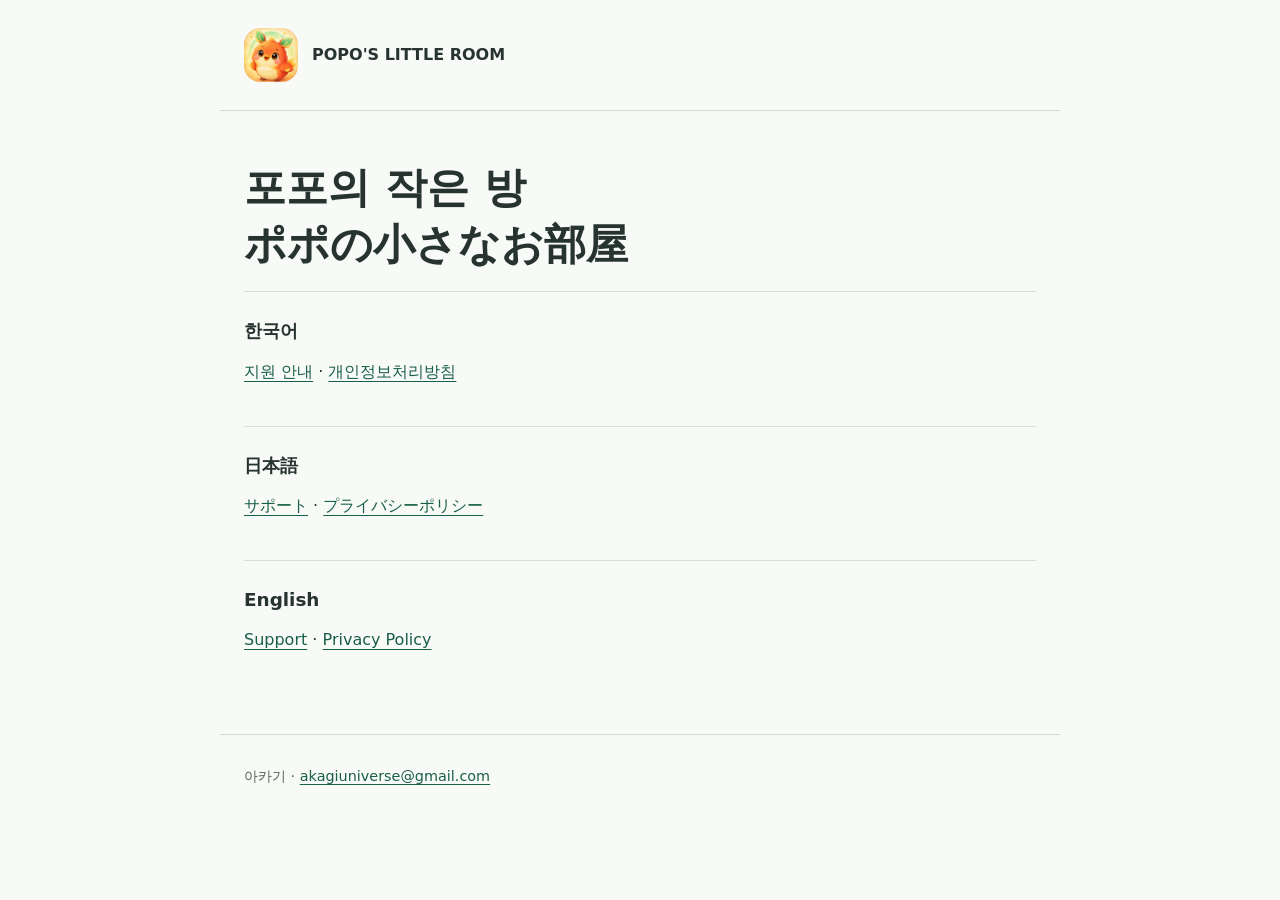
==== index.html @ 7d9c17ad "Popo support and privacy pages (ko/ja/en) for GitHub Pages Co-Authored-By: Claude Fable 5.1 <noreply" ====
<!doctype html><html lang="ko"><head><meta charset="utf-8"><meta name="viewport" content="width=device-width,initial-scale=1"><title>포포의 작은 방 · ポポの小さなお部屋 — Support</title><meta name="description" content="포포의 작은 방 앱 지원 및 개인정보처리방침 / ポポの小さなお部屋 サポートとプライバシー"><link rel="stylesheet" href="style.css"><link rel="icon" href="icon.png"></head><body><header><a class="brand" href="./"><img src="icon.png" alt="" width="54" height="54">POPO'S LITTLE ROOM</a></header><main><h1>포포의 작은 방<br><span lang="ja">ポポの小さなお部屋</span></h1><section><h2>한국어</h2><p><a href="ko/">지원 안내</a> · <a href="ko/privacy.html">개인정보처리방침</a></p></section><section lang="ja"><h2>日本語</h2><p><a href="ja/">サポート</a> · <a href="ja/privacy.html">プライバシーポリシー</a></p></section><section lang="en"><h2>English</h2><p><a href="en/">Support</a> · <a href="en/privacy.html">Privacy Policy</a></p></section></main><footer>아카기 · <a href="mailto:akagiuniverse@gmail.com">akagiuniverse@gmail.com</a></footer></body></html>
---- style.css ----
*{box-sizing:border-box}html{font-size:16px;scroll-behavior:smooth}body{margin:0;color:#26332e;background:#f8faf7;font-family:system-ui,-apple-system,"Noto Sans KR","Hiragino Sans",sans-serif;line-height:1.85}a{color:#185f47;text-underline-offset:.22em}a:focus-visible{outline:3px solid #c78820;outline-offset:5px}header,main,footer{max-width:840px;margin:auto;padding:28px 24px}header{display:flex;align-items:center;justify-content:space-between;gap:20px;flex-wrap:wrap;border-bottom:1px solid #ccdacf}.brand{display:flex;align-items:center;gap:14px;color:#26332e;text-decoration:none;font-weight:700}.brand img{width:54px;height:54px;border-radius:16px}nav{display:flex;gap:18px;flex-wrap:wrap;font-size:.9375rem}h1{font-size:clamp(1.8rem,5vw,2.65rem);line-height:1.35;margin:18px 0}h2{font-size:1.15rem;line-height:1.5;margin:0 0 12px}section{border-top:1px solid #d7e1d8;padding:25px 0}p{margin:0 0 14px}.intro{font-size:1.08rem}.date{font-size:.9rem;color:#53645a}.note{border-left:4px solid #347e5a;padding:16px 20px;background:#eaf2eb;margin:24px 0}ul,ol{padding-left:24px}footer{border-top:1px solid #ccdacf;font-size:.9rem;color:#53645a}main{padding-top:30px;padding-bottom:40px}address{font-style:normal;overflow-wrap:anywhere}.skip{position:absolute;left:16px;top:-100px}.skip:focus{top:10px;background:white;padding:12px;z-index:5}@media(max-width:500px){header,main,footer{padding-left:20px;padding-right:20px}nav{gap:12px}}
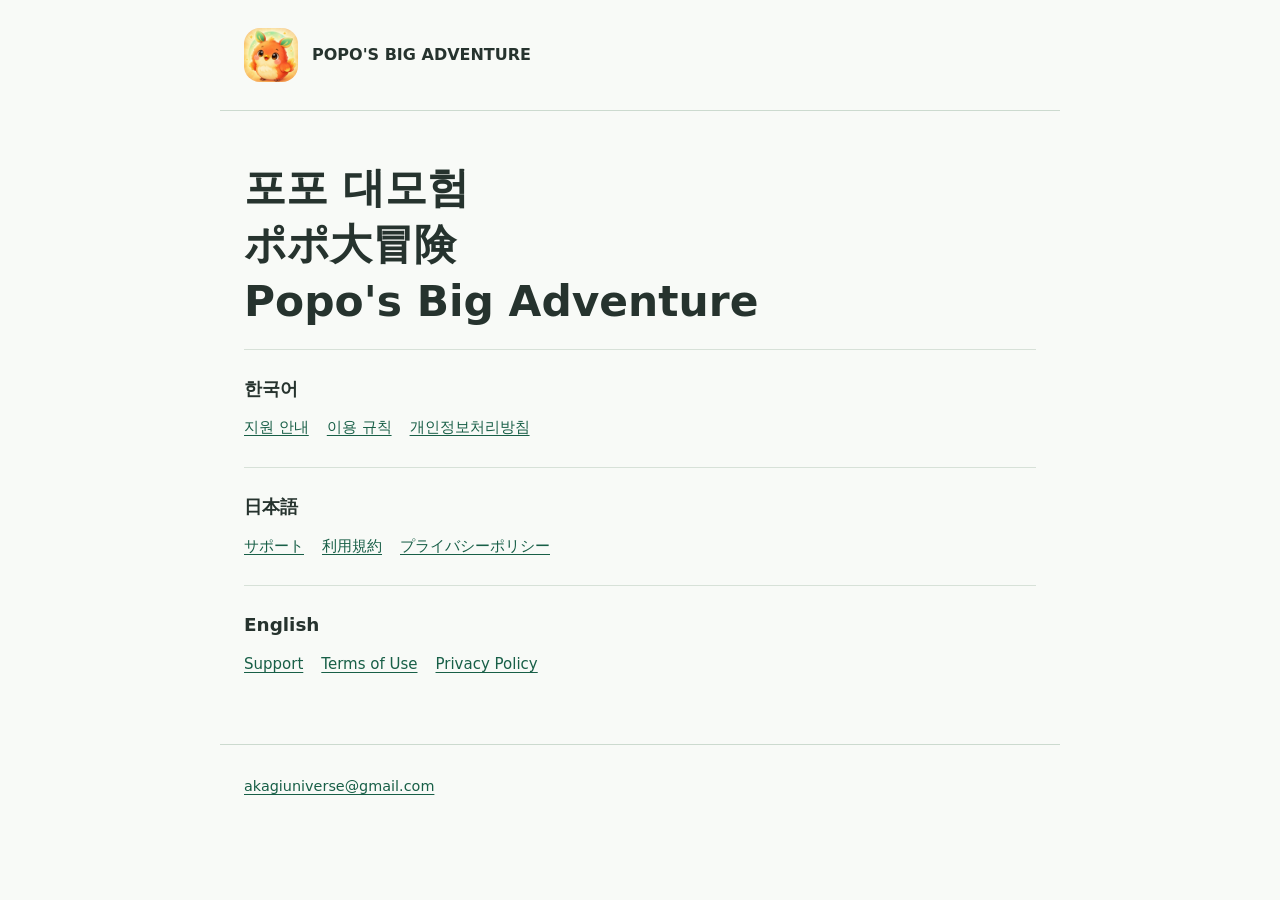
==== commit 90db663a: "Support pages (ko/ja/en and the top page) for Popo's Big Adventure: sign-in, restoring purchases, de" ====
--- a/index.html
+++ b/index.html
@@ -1 +1 @@
-<!doctype html><html lang="ko"><head><meta charset="utf-8"><meta name="viewport" content="width=device-width,initial-scale=1"><title>포포의 작은 방 · ポポの小さなお部屋 — Support</title><meta name="description" content="포포의 작은 방 앱 지원 및 개인정보처리방침 / ポポの小さなお部屋 サポートとプライバシー"><link rel="stylesheet" href="style.css"><link rel="icon" href="icon.png"></head><body><header><a class="brand" href="./"><img src="icon.png" alt="" width="54" height="54">POPO'S LITTLE ROOM</a></header><main><h1>포포의 작은 방<br><span lang="ja">ポポの小さなお部屋</span></h1><section><h2>한국어</h2><p><a href="ko/">지원 안내</a> · <a href="ko/privacy.html">개인정보처리방침</a></p></section><section lang="ja"><h2>日本語</h2><p><a href="ja/">サポート</a> · <a href="ja/privacy.html">プライバシーポリシー</a></p></section><section lang="en"><h2>English</h2><p><a href="en/">Support</a> · <a href="en/privacy.html">Privacy Policy</a></p></section></main><footer>아카기 · <a href="mailto:akagiuniverse@gmail.com">akagiuniverse@gmail.com</a></footer></body></html>+<!doctype html><html lang="ko"><head><meta charset="utf-8"><meta name="viewport" content="width=device-width,initial-scale=1"><title>포포 대모험 — Support</title><meta name="description" content="포포 대모험 지원 안내 / ポポ大冒険 サポート / Popo's Big Adventure Support"><link rel="stylesheet" href="style.css"><link rel="icon" href="icon.png"></head><body><header><a class="brand" href="./"><img src="icon.png" alt="" width="54" height="54">POPO'S BIG ADVENTURE</a></header><main><h1>포포 대모험<br><span lang="ja">ポポ大冒険</span><br><span lang="en">Popo's Big Adventure</span></h1><section><h2>한국어</h2><nav aria-label="한국어"><a href="ko/">지원 안내</a><a href="ko/terms.html">이용 규칙</a><a href="ko/privacy.html">개인정보처리방침</a></nav></section><section lang="ja"><h2>日本語</h2><nav aria-label="日本語"><a href="ja/">サポート</a><a href="ja/terms.html">利用規約</a><a href="ja/privacy.html">プライバシーポリシー</a></nav></section><section lang="en"><h2>English</h2><nav aria-label="English"><a href="en/">Support</a><a href="en/terms.html">Terms of Use</a><a href="en/privacy.html">Privacy Policy</a></nav></section></main><footer><a href="mailto:akagiuniverse@gmail.com">akagiuniverse@gmail.com</a></footer></body></html>
